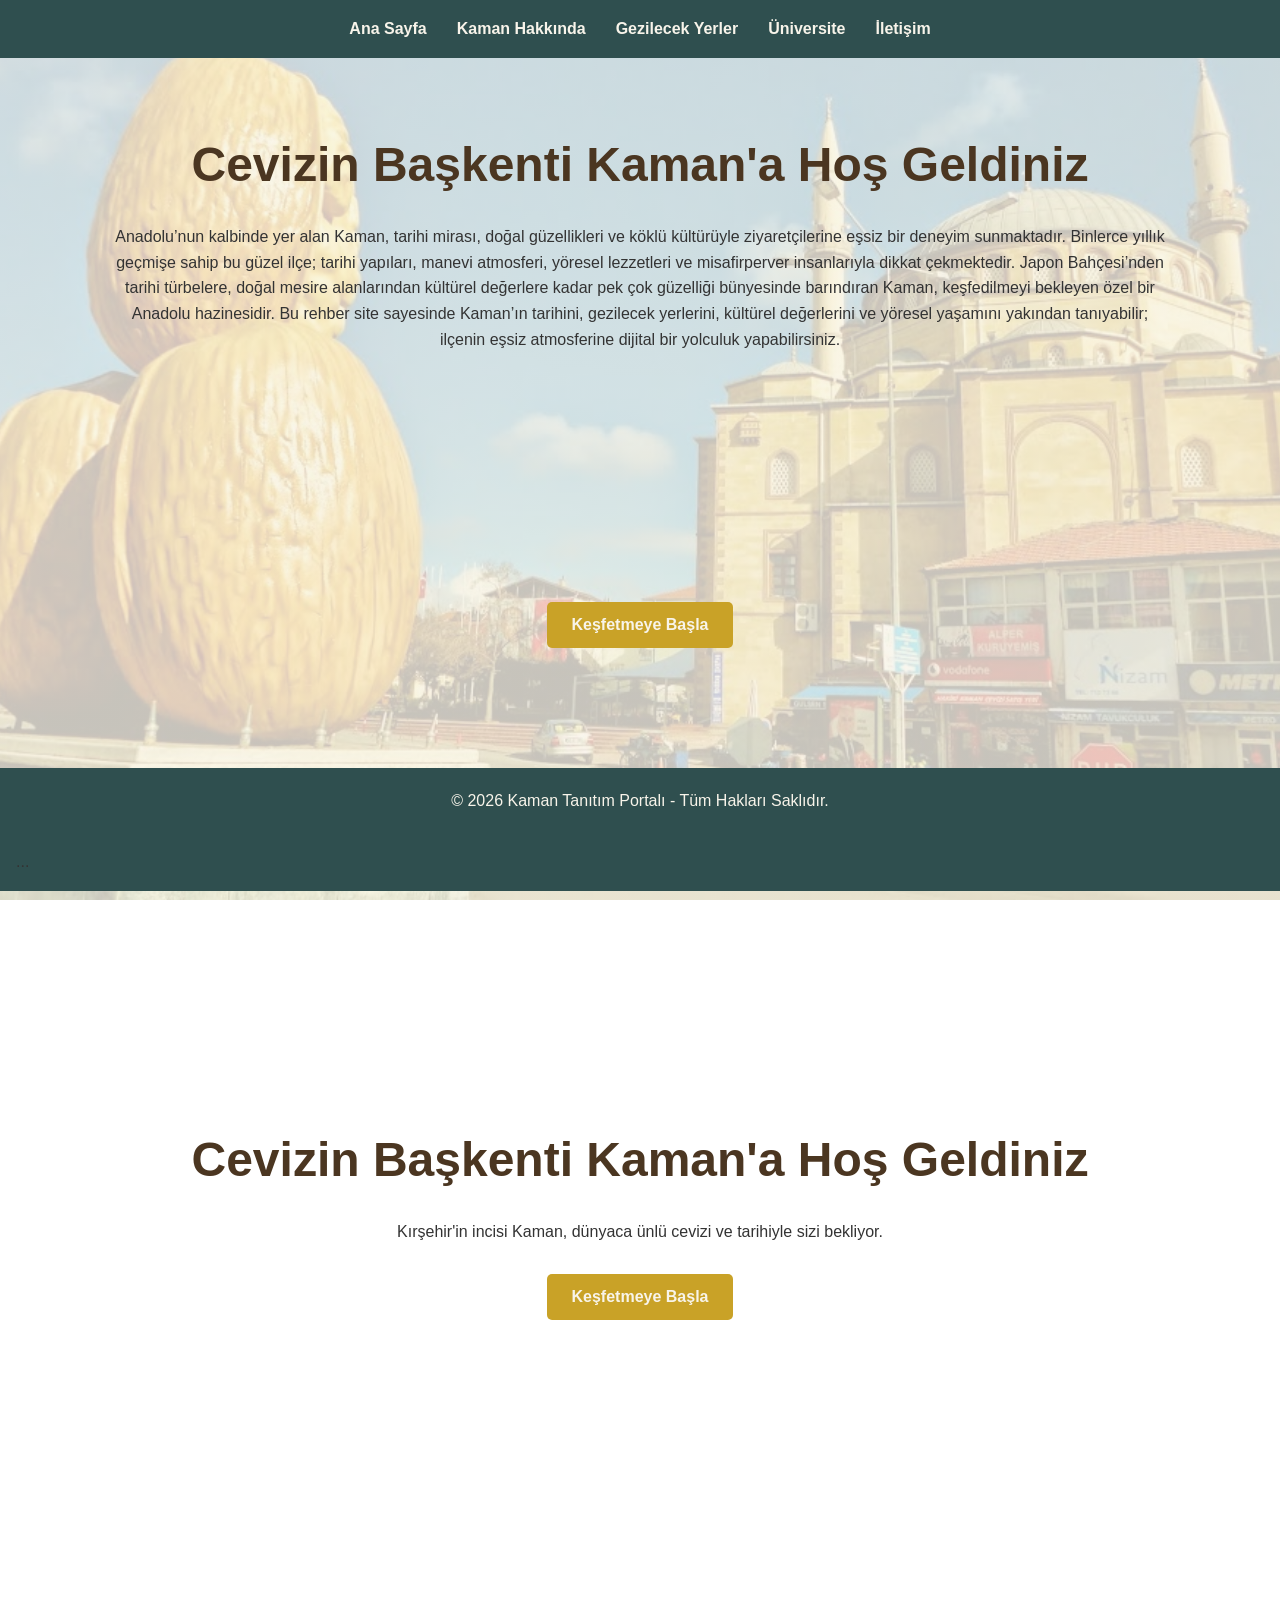
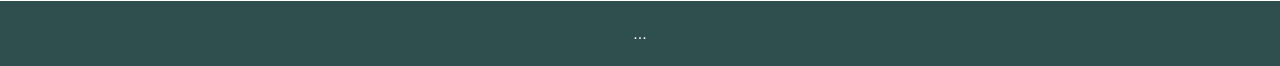
==== kamanubyo/index.html @ ff82c777 "Add files via upload" ====
<!DOCTYPE html>
<html lang="tr">
<head>
    <meta charset="UTF-8">
    <meta name="viewport" content="width=device-width, initial-scale=1.0">
    <meta name="description" content="Kırşehir Kaman ilçesinin tanıtımı, cevizi, tarihi ve gezilecek yerleri hakkında kapsamlı rehber.">
    <title>Kaman Rehberi | Cevizin Başkenti Kaman</title>
    <link rel="stylesheet" href="style.css">
</head>
<body class="home-page">

<nav>
    <ul>
        <li><a href="index.html">Ana Sayfa</a></li>
        <li><a href="hakkinda.html">Kaman Hakkında</a></li>
        <li><a href="gezilecek-yerler.html">Gezilecek Yerler</a></li>
        <li><a href="universite.html">Üniversite</a></li>
        <li><a href="iletisim.html">İletişim</a></li>
    </ul>
</nav>

<div class="container">
    <section>
        <h1>Cevizin Başkenti Kaman'a Hoş Geldiniz</h1>

        <p>Anadolu’nun kalbinde yer alan Kaman, tarihi mirası, doğal güzellikleri ve köklü kültürüyle ziyaretçilerine eşsiz bir deneyim sunmaktadır. Binlerce yıllık geçmişe sahip bu güzel ilçe; tarihi yapıları, manevi atmosferi, yöresel lezzetleri ve misafirperver insanlarıyla dikkat çekmektedir. Japon Bahçesi’nden tarihi türbelere, doğal mesire alanlarından kültürel değerlere kadar pek çok güzelliği bünyesinde barındıran Kaman, keşfedilmeyi bekleyen özel bir Anadolu hazinesidir. Bu rehber site sayesinde Kaman’ın tarihini, gezilecek yerlerini, kültürel değerlerini ve yöresel yaşamını yakından tanıyabilir; ilçenin eşsiz atmosferine dijital bir yolculuk yapabilirsiniz.</p>
        <div style="text-align: center; margin-top: 250px;">
            <a href="hakkinda.html" class="btn">Keşfetmeye Başla</a>
        </div>
    </section>
</div>

<footer>
    <p>&copy; 2026 Kaman Tanıtım Portalı - Tüm Hakları Saklıdır.</p>
</footer>

<body class="home-page">
    <nav>...</nav>

    <div class="container">
        <section>
            <h1>Cevizin Başkenti Kaman'a Hoş Geldiniz</h1>
            <p>Kırşehir'in incisi Kaman, dünyaca ünlü cevizi ve tarihiyle sizi bekliyor.</p>
            <div style="margin-top: 30px;">
                <a href="hakkinda.html" class="btn">Keşfetmeye Başla</a>
            </div>
        </section>
    </div>

    <footer>...</footer>
</body>
</html>
---- kamanubyo/style.css ----
/* Genel Ayarlar */
* {
    margin: 0;
    padding: 0;
    box-sizing: border-box;
    font-family: 'Segoe UI', Tahoma, Geneva, Verdana, sans-serif;
}

body {
    background-color: #F8F4EA; 
    color: #333333; 
    line-height: 1.6;
    display: flex;
    flex-direction: column;
    min-height: 100vh; /* Sayfanın en az ekran boyu kadar olmasını sağlar */
}

/* Navigasyon Menüsü */
nav {
    background-color: #2F4F4F; /* Koyu Yeşil Menü */
    padding: 1rem;
    position: sticky;
    top: 0;
    z-index: 1000;
}

nav ul {
    display: flex;
    justify-content: center;
    list-style: none;
}

nav ul li {
    margin: 0 15px;
}

nav ul li a {
    color: #F8F4EA;
    text-decoration: none;
    font-weight: bold;
    transition: 0.3s;
}

nav ul li a:hover {
    color: #C9A227; /* Altın Sarısı Hover */
}

/* Başlıklar */
h1, h2, h3 {
    color: #4B3621; /* Koyu Kahve Başlıklar */
    margin-bottom: 20px;
    text-align: center;
}

/* İçerik Alanları */
.container {
    max-width: 1100px;
    margin: 40px auto;
    padding: 0 20px;
    flex: 1; /* Bu satır sihirli dokunuştur; içeriği yukarı iter, footer'ı aşağıya baskılar */
}
section {
    margin-bottom: 50px;
}

/* Buton Tasarımı */
.btn {
    display: inline-block;
    background-color: #C9A227; /* Altın Sarısı */
    color: #F8F4EA;
    padding: 10px 25px;
    border-radius: 5px;
    text-decoration: none;
    font-weight: bold;
    transition: background 0.3s;
    border: none;
    cursor: pointer;
}

.btn:hover {
    background-color: #4B3621;
    color: #F8F4EA;
}


footer {
    background-color: #2F4F4F;
    color: #F8F4EA;
    text-align: center;
    padding: 20px 0;
    width: 100%;
}
/* Sadece ana sayfa için özel arka plan */
.home-page {
    background: linear-gradient(rgba(248, 244, 234, 0.8), rgba(248, 244, 234, 0.8)), 
                url('153531,resim.jpg'); /* Buradaki ismi dosyanla birebir aynı yap */
    background-size: cover;
    background-position: center;
    background-attachment: fixed;
    background-repeat: no-repeat;
}

/* Diğer sayfalar için standart krem rengi kalmaya devam eder */
body {
    background-color: #F8F4EA;
    color: #333333;
    display: flex;
    flex-direction: column;
    min-height: 100vh;
}
/* Ana sayfadaki container'ı ortalamak için özel ayar */
.home-page .container {
    display: flex;
    flex-direction: column;
    justify-content: center; /* Dikeyde ortalar */
    align-items: center;     /* Yatayda ortalar */
    text-align: center;      /* Yazıları merkeze alır */
    min-height: 70vh;        /* Sayfanın büyük bir kısmını kaplamasını sağlar */
}

/* Başlığın daha belirgin olması için (Opsiyonel) */
.home-page h1 {
    font-size: 3rem;
    margin-bottom: 20px;
}
/* Harita Konteyner Ayarı */
.map-container {
    margin-top: 20px;
    width: 100%;
}

/* Harita iframe'inin mobil uyumluluğu */
.map-container iframe {
    width: 100%;
    max-width: 100%;
}
/* Tarihçe Düzeni İçin Flexbox */
.history-content {
    display: flex;
    flex-wrap: wrap; /* Mobilde alt alta, PC'de yan yana getirir */
    gap: 30px;
    align-items: center;
    margin-top: 20px;
}

.history-text {
    flex: 2; /* Yazıya daha fazla alan ayırır */
    min-width: 300px;
}

.history-image-wrapper {
    flex: 1; /* Resim alanı */
    min-width: 300px;
    text-align: center;
}

.history-img {
    width: 100%;
    max-width: 450px;
    height: auto;
    border: 6px solid #ffffff; /* Beyaz bir çerçeve */
    border-radius: 10px;
    box-shadow: 0 10px 20px rgba(0,0,0,0.1); /* Hafif modern gölge */
    transition: transform 0.3s ease; /* Üzerine gelince büyüme efekti */
}

.history-img:hover {
    transform: scale(1.03); /* Resmin üzerine gelince hafifçe büyür */
}

.img-caption {
    font-size: 0.9rem;
    color: #4B3621;
    margin-top: 12px;
    font-style: italic;
}
.walnut-section {
    background-color: #4B3621; /* Kahverengi tonu */
    color: #F8F4EA;            /* Krem rengi yazı */
    padding: 20px;             /* İç boşluğu azalttık */
    border-radius: 15px;       /* Köşeleri daha oval yaptık */
    margin: 20px auto;         /* Üstten-alttan boşluk verip ortaladık */
    max-width: 900px;          /* KUTUNUN GENİŞLİĞİNİ BURADAN KISALTTIK */
    box-shadow: 0 5px 15px rgba(0,0,0,0.2);
}

.walnut-content {
    display: flex;
    flex-wrap: wrap;
    gap: 20px;
    align-items: center;
}

.walnut-img {
    width: 100%;
    max-width: 250px;          /* Resmi biraz küçülttük */
    border-radius: 10px;
    border: 2px solid #C9A227;
}

.walnut-text {
    flex: 1;
    min-width: 250px;
    font-size: 0.95rem;        /* Yazıyı biraz daha kibarlaştırdık */
}

/* Mobilde başlığı ortala */
@media (max-width: 768px) {
    .walnut-section h2 {
        text-align: center;
    }
}
.history-img {
    /* ... eski kodların kalsın ... */
    cursor: pointer; /* Fare imlecini el işaretine dönüştürür */
    transition: opacity 0.3s ease;
}

.history-img:hover {
    opacity: 0.8; /* Üzerine gelince hafif şeffaflaşır, tıklandığı hissini verir */
}
/* Gezilecek Yerler Kart Tasarımı */
.travel-section {
    padding: 20px 0;
}

.travel-card {
    display: flex;
    flex-wrap: wrap;
    background-color: #ffffff; /* Temiz bir görünüm için beyaz arka plan */
    border-radius: 15px;
    overflow: hidden;
    box-shadow: 0 4px 20px rgba(0,0,0,0.08);
    margin-bottom: 30px;
    align-items: stretch; /* Resim ve yazı boyunu eşitler */
}

.travel-info {
    flex: 1;
    padding: 40px;
    min-width: 300px;
}

.travel-info h2 {
    color: #2D5A27; /* Doğayı simgeleyen yeşil tonu */
    margin-bottom: 20px;
    border-bottom: 2px solid #C9A227; /* Altın sarısı ince çizgi */
    display: inline-block;
}

.travel-image {
    flex: 1;
    min-width: 300px;
    position: relative;
}

.japon-img {
    width: 100%;
    height: 100%;
    object-fit: cover; /* Resmi kutuya sığacak şekilde kırpar, şekli bozulmaz */
}

.img-label {
    position: absolute;
    bottom: 10px;
    right: 10px;
    background: rgba(0, 0, 0, 0.6);
    color: white;
    padding: 5px 12px;
    border-radius: 5px;
    font-size: 0.8rem;
}

/* Telefonlar için Resim Üste Gelsin */
@media (max-width: 768px) {
    .travel-card {
        flex-direction: column;
    }
    .travel-image {
        height: 250px;
    }
}
/* Resim ve yazının yerini değiştiren yardımcı sınıf */
.travel-card.reverse {
    flex-direction: row-reverse;
}

/* Müze başlığı için özel renk (Tarihçeyle uyumlu kahve) */
.travel-card.reverse h2 {
    color: #4B3621; 
    border-bottom: 2px solid #C9A227;
}

/* Mobilde reverse etkisini kapatıp resmin yine üste gelmesini sağlarız */
@media (max-width: 768px) {
    .travel-card.reverse {
        flex-direction: column;
    }
}
/* Ana Konteyner */
.places-container {
    padding: 20px;
    max-width: 1000px;
    margin: 0 auto;
}

/* Ortak Kutucuk Yapısı */
.travel-card {
    display: flex;
    flex-wrap: wrap;
    background-color: #ffffff; /* Beyaz kutu */
    border-radius: 15px;
    overflow: hidden;
    margin-bottom: 30px;
    box-shadow: 0 4px 15px rgba(0,0,0,0.1); /* Hafif gölge */
    border: 1px solid #e0e0e0;
    transition: transform 0.3s ease;
}

.travel-card:hover {
    transform: translateY(-5px); /* Üzerine gelince hafif yükselir */
}

/* Resim Alanı */
.travel-image {
    flex: 1;
    min-width: 300px;
    height: 250px;
    position: relative;
}

.travel-img {
    width: 100%;
    height: 100%;
    object-fit: cover; /* Resmi kutuya tam sığdırır */
}

/* Bilgi Alanı */
.travel-info {
    flex: 1.5;
    padding: 30px;
    min-width: 300px;
    display: flex;
    flex-direction: column;
    justify-content: center;
}

.travel-info h2 {
    color: #4B3621;
    margin-bottom: 15px;
    font-size: 1.5rem;
}

.travel-info p {
    color: #555;
    line-height: 1.6;
}

/* Resim üzerindeki küçük etiket */
.img-label {
    position: absolute;
    top: 15px;
    left: 15px;
    background: rgba(75, 54, 33, 0.8);
    color: white;
    padding: 5px 12px;
    border-radius: 20px;
    font-size: 0.8rem;
}

/* Mobil Uyumluluk */
@media (max-width: 768px) {
    .travel-card {
        flex-direction: column;
    }
    .travel-image {
        height: 200px;
    }
}
/* Ana Konteyner */
.places-container {
    padding: 20px;
    max-width: 1000px;
    margin: 0 auto;
}

.travel-card {
    display: flex;
    align-items: center;      /* Resmi ve yazıyı dikeyde tam ortalar */
    justify-content: center;  /* İçeriği yatayda ortalar */
    background-color: #ffffff;
    border-radius: 15px;
    margin: 30px auto;
    max-width: 1000px;        /* Sayfada çok yayılmasını engeller */
    overflow: hidden;
    box-shadow: 0 10px 20px rgba(0,0,0,0.05);
    gap: 40px;                /* Resim ve yazı arasındaki boşluğu sabitler */
    padding: 20px;            /* İçeriden nefes payı verir */
}

.travel-image {
    flex: 1;                  /* Resmin kapladığı oran */
    max-width: 450px;         /* Resmin çok devleşmesini önler */
}

.travel-image img {
    width: 100%;
    height: auto;
    display: block;
    border-radius: 10px;      /* Resmin köşelerini yumuşatır */
    object-fit: cover;
}

.travel-info {
    flex: 1;                  /* Yazının kapladığı oran */
    padding-right: 20px;
}

.travel-info h2 {
    margin-bottom: 15px;
    color: #4B3621;
    border-bottom: 2px solid #C9A227;
    display: inline-block;    /* Çizginin yazı kadar olmasını sağlar */
}

/* Mobil cihazlarda (Telefonlarda) resim ve yazıyı alt alta getirir */
@media (max-width: 768px) {
    .travel-card {
        flex-direction: column;
        text-align: center;
        gap: 20px;
    }
    .travel-info {
        padding: 0 10px;
    }
    .travel-info h2 {
        display: block;
    }
}

/* Resimlerin üzerindeki tüm karartmaları ve yazıları zorla kaldırır */
.travel-image::before, 
.travel-image::after {
    display: none !important;
    content: none !important;
}

.travel-image {
    background: transparent !important; /* Arka plandaki kahverengiliği siler */
}

.travel-img {
    filter: none !important; /* Resimde karartma filtresi varsa iptal eder */
    opacity: 1 !important;   /* Resmin şeffaflığını tam yapar */
}

.img-label {
    display: none !important; /* Sol üstteki yazıları tamamen siler */
}
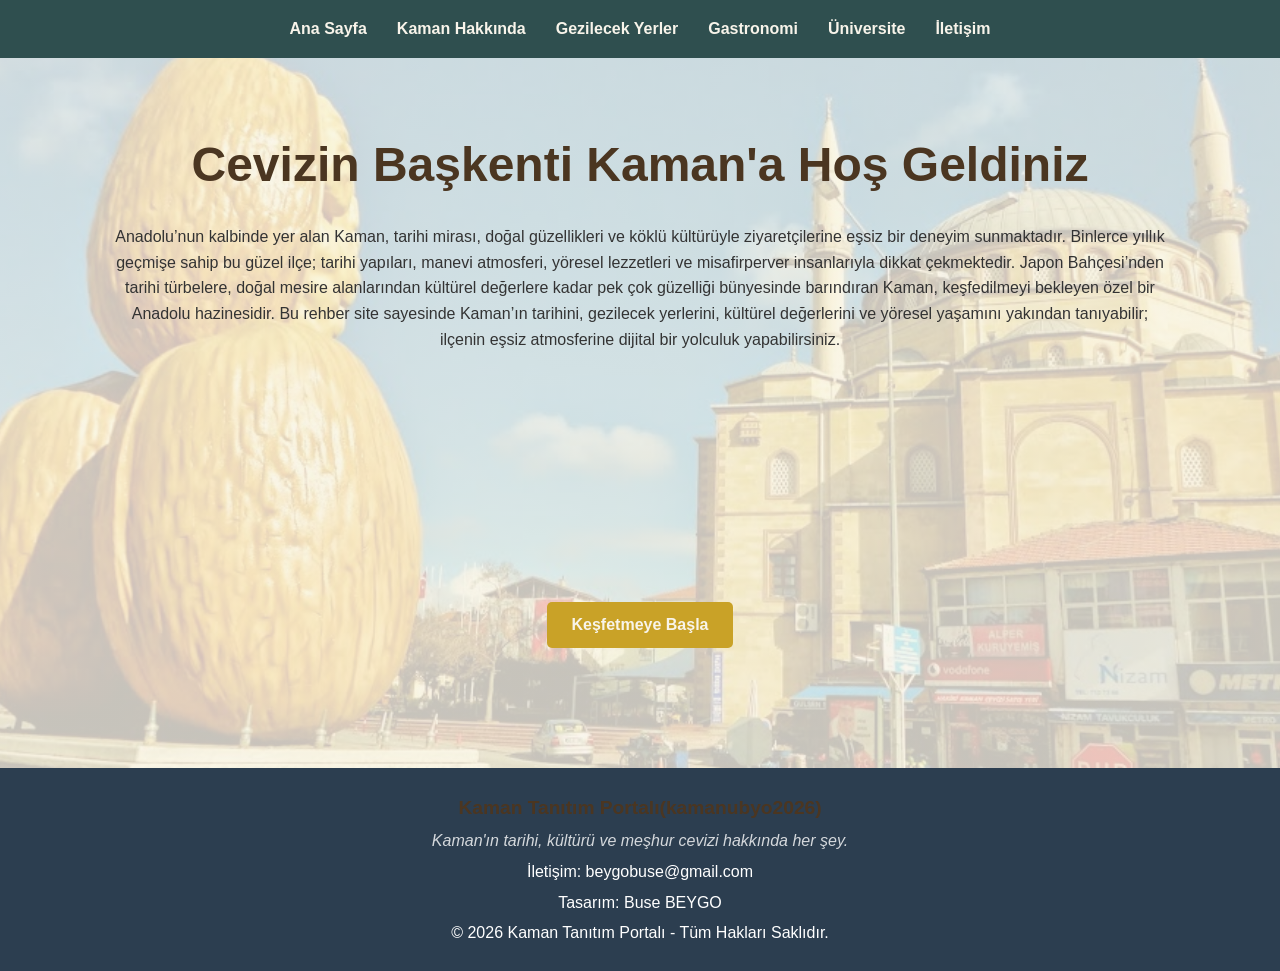
==== commit 117dd56c: "Add files via upload" ====
--- a/kamanubyo/index.html
+++ b/kamanubyo/index.html
@@ -14,6 +14,7 @@
         <li><a href="index.html">Ana Sayfa</a></li>
         <li><a href="hakkinda.html">Kaman Hakkında</a></li>
         <li><a href="gezilecek-yerler.html">Gezilecek Yerler</a></li>
+        <li><a href="gastronomi.html" >Gastronomi</a></li>
         <li><a href="universite.html">Üniversite</a></li>
         <li><a href="iletisim.html">İletişim</a></li>
     </ul>
@@ -29,24 +30,17 @@
         </div>
     </section>
 </div>
-
-<footer>
-    <p>&copy; 2026 Kaman Tanıtım Portalı - Tüm Hakları Saklıdır.</p>
+<footer class="site-footer">
+    <div class="footer-content">
+        <h3 class="footer-title">Kaman Tanıtım Portalı(kamanubyo2026)</h3>
+        <p class="footer-desc">Kaman'ın tarihi, kültürü ve meşhur cevizi hakkında her şey.</p>
+        <div class="footer-info">
+            <span>İletişim: beygobuse@gmail.com</span>
+            <span>Tasarım: Buse BEYGO</span>
+        </div>
+        <p class="copyright">© 2026 Kaman Tanıtım Portalı - Tüm Hakları Saklıdır.</p>
+    </div>
 </footer>
 
-<body class="home-page">
-    <nav>...</nav>
 
-    <div class="container">
-        <section>
-            <h1>Cevizin Başkenti Kaman'a Hoş Geldiniz</h1>
-            <p>Kırşehir'in incisi Kaman, dünyaca ünlü cevizi ve tarihiyle sizi bekliyor.</p>
-            <div style="margin-top: 30px;">
-                <a href="hakkinda.html" class="btn">Keşfetmeye Başla</a>
-            </div>
-        </section>
-    </div>
-
-    <footer>...</footer>
-</body>
 </html>
--- a/kamanubyo/style.css
+++ b/kamanubyo/style.css
@@ -457,3 +457,386 @@
 .img-label {
     display: none !important; /* Sol üstteki yazıları tamamen siler */
 }
+.site-footer {
+    background-color: #2c3e50; /* Ekran görüntündeki koyu renk */
+    color: white;
+    padding: 20px 0;
+    text-align: center;
+}
+
+.footer-content span, 
+.footer-content p, 
+.footer-content h3 {
+    display: block; /* Bu komut her öğeyi yeni bir satıra zorlar (alt alta getirir) */
+    margin: 5px 0;
+}
+
+.footer-title {
+    font-weight: bold;
+    font-size: 1.2rem;
+}
+
+.footer-desc {
+    font-style: italic;
+    opacity: 0.8;
+}
+.transport-info {
+    margin-top: 15px;
+    padding: 10px;
+    background-color: #f8f9fa;
+    border-radius: 8px;
+    font-size: 0.9rem;
+}
+
+.transport-info h3 {
+    font-size: 1rem;
+    color: #2980b9;
+    margin-bottom: 8px;
+}
+
+.map-link a {
+    display: inline-block;
+    margin-top: 10px;
+    color: #e67e22;
+    text-decoration: none;
+    font-weight: bold;
+}
+
+.map-link a:hover {
+    text-decoration: underline;
+}
+.uni-page-container {
+    padding: 50px 15px;
+    background-color: #f4f7f6;
+    display: flex;
+    justify-content: center;
+}
+
+.uni-header-card {
+    background: white;
+    max-width: 1100px;
+    width: 100%;
+    border-radius: 20px;
+    box-shadow: 0 15px 35px rgba(0,0,0,0.1);
+    overflow: hidden;
+}
+
+.card-image-wrapper {
+    position: relative;
+    height: 400px;
+}
+
+.card-image-wrapper img {
+    width: 100%;
+    height: 100%;
+    object-fit: cover;
+}
+
+.status-badge {
+    position: absolute;
+    top: 20px;
+    left: 20px;
+    background: #27ae60;
+    color: white;
+    padding: 8px 15px;
+    border-radius: 30px;
+    font-weight: bold;
+}
+
+.uni-main-content {
+    padding: 40px;
+}
+
+.uni-main-content h1 {
+    color: #2c3e50;
+    font-size: 2.2rem;
+    margin-bottom: 15px;
+}
+
+.lead-text {
+    font-size: 1.1rem;
+    color: #7f8c8d;
+    line-height: 1.6;
+    margin-bottom: 30px;
+}
+
+.info-grid {
+    display: grid;
+    grid-template-columns: 1fr 1fr;
+    gap: 25px;
+    margin-bottom: 40px;
+}
+
+.info-card {
+    background: #fdfdfd;
+    border: 1px solid #eee;
+    padding: 25px;
+    border-radius: 15px;
+    transition: 0.3s;
+}
+
+.info-card:hover {
+    border-color: #3498db;
+    transform: translateY(-5px);
+}
+
+.info-card i {
+    font-size: 2rem;
+    color: #3498db;
+    margin-bottom: 15px;
+}
+
+.info-card ul {
+    list-style: none;
+    padding: 0;
+}
+
+.info-card li {
+    padding: 8px 0;
+    color: #34495e;
+    border-bottom: 1px solid #f1f1f1;
+}
+
+.location-box {
+    background: #2c3e50;
+    color: white;
+    padding: 30px;
+    border-radius: 15px;
+    display: flex;
+    justify-content: space-between;
+    align-items: center;
+}
+
+.btn-primary, .btn-secondary {
+    padding: 12px 25px;
+    border-radius: 8px;
+    text-decoration: none;
+    font-weight: bold;
+    transition: 0.3s;
+    display: inline-block;
+}
+
+.btn-primary { background: #e67e22; color: white; margin-right: 10px; }
+.btn-secondary { background: white; color: #2c3e50; }
+
+.btn-primary:hover { background: #d35400; }
+.btn-secondary:hover { background: #ecf0f1; }
+
+/* Mobil Uyumluluk */
+@media (max-width: 768px) {
+    .info-grid { grid-template-columns: 1fr; }
+    .location-box { flex-direction: column; text-align: center; }
+    .action-buttons { margin-top: 20px; }
+}
+.card-image-wrapper::after {
+    content: "";
+    position: absolute;
+    top: 0;
+    left: 0;
+    width: 100%;
+    height: 100%;
+    background: linear-gradient(to bottom, rgba(0,0,0,0.2), transparent);
+}.education-section {
+    padding: 50px 20px;
+    max-width: 1200px;
+    margin: auto;
+}
+
+.education-grid {
+    display: grid;
+    grid-template-columns: repeat(auto-fit, minmax(350px, 1fr));
+    gap: 30px;
+}
+
+.edu-card {
+    background: #fff;
+    border-radius: 15px;
+    box-shadow: 0 10px 30px rgba(0,0,0,0.08);
+    overflow: hidden;
+    transition: 0.3s ease;
+    border-top: 4px solid #e67e22; /* Kaman Turuncusu */
+}
+
+.edu-card:hover {
+    transform: translateY(-10px);
+}
+
+.edu-image {
+    position: relative;
+    height: 250px;
+}
+
+.edu-image img {
+    width: 100%;
+    height: 100%;
+    object-fit: cover;
+    object-position: center 30%; /* Resimdeki tabelayı ortalar */
+}
+
+.edu-badge {
+    position: absolute;
+    bottom: 15px;
+    right: 15px;
+    background: rgba(44, 62, 80, 0.9);
+    color: white;
+    padding: 5px 15px;
+    border-radius: 20px;
+    font-size: 0.8rem;
+}
+
+.edu-content {
+    padding: 25px;
+}
+
+.edu-content h2 {
+    color: #2c3e50;
+    margin-bottom: 15px;
+    font-size: 1.5rem;
+}
+
+.edu-features {
+    list-style: none;
+    padding: 0;
+    margin: 20px 0;
+}
+
+.edu-features li {
+    padding: 8px 0;
+    border-bottom: 1px solid #f0f0f0;
+    color: #555;
+    font-weight: 500;
+}
+
+.edu-transport {
+    background: #f9f9f9;
+    padding: 15px;
+    border-radius: 10px;
+    margin-top: 20px;
+}
+
+.edu-transport h4 {
+    margin: 0 0 10px 0;
+    color: #e67e22;
+}
+
+.edu-buttons {
+    display: flex;
+    gap: 10px;
+    margin-top: 15px;
+}
+
+.btn-geo, .btn-site {
+    flex: 1;
+    text-align: center;
+    padding: 10px;
+    border-radius: 6px;
+    text-decoration: none;
+    font-weight: bold;
+    font-size: 0.85rem;
+}
+
+.btn-geo { background: #e67e22; color: white; }
+.btn-site { background: #2c3e50; color: white; }
+
+.btn-geo:hover { background: #d35400; }
+.btn-site:hover { background: #1a252f; }
+
+/* Mobil Ayarı */
+@media (max-width: 768px) {
+    .education-grid { grid-template-columns: 1fr; }
+}
+.gastronomy-header {
+    /* Turuncu yerine daha güven veren ve iştah açan koyu bir ton */
+    background: linear-gradient(135deg, #2c3e50 0%, #34495e 100%);
+    height: 300px;
+    display: flex;
+    flex-direction: column;
+    justify-content: center;
+    align-items: center;
+    color: white;
+    text-align: center;
+    padding: 20px;
+    /* Alt kısma hafif bir kavis ekleyerek modern bir hava katalım */
+    border-bottom-left-radius: 50% 10%;
+    border-bottom-right-radius: 50% 10%;
+    box-shadow: inset 0 0 100px rgba(0,0,0,0.2);
+}
+
+.gastronomy-header h1 {
+    font-size: 2.8rem;
+    margin-bottom: 15px;
+    /* Yazıya hafif bir derinlik katalım */
+    text-shadow: 2px 2px 4px rgba(0,0,0,0.3);
+    color: #f1c40f; /* Başlık için altın sarısı tonu - Cevizi simgeler */
+}
+
+.gastronomy-header p {
+    font-size: 1.2rem;
+    max-width: 700px;
+    opacity: 0.9;
+}
+
+.lezzet-card {
+    display: flex;
+    align-items: center;
+    gap: 40px;
+    margin: 60px 0;
+    background: white;
+    border-radius: 20px;
+    overflow: hidden;
+    box-shadow: 0 10px 30px rgba(0,0,0,0.05);
+}
+
+.lezzet-card.reverse {
+    flex-direction: row-reverse;
+}
+
+.lezzet-card img {
+    width: 50%;
+    height: 350px;
+    object-fit: cover;
+}
+
+.lezzet-info {
+    padding: 40px;
+    width: 50%;
+}
+
+.tip-box {
+    margin-top: 20px;
+    padding: 15px;
+    background: #fff4e6;
+    border-left: 5px solid #e67e22;
+    border-radius: 5px;
+    font-size: 0.9rem;
+}
+
+.restaurant-finder {
+    text-align: center;
+    padding: 60px 0;
+    background: #fdfdfd;
+    border-radius: 20px;
+}
+
+.btn-map-full {
+    display: inline-block;
+    padding: 15px 40px;
+    margin: 10px;
+    background: #e67e22;
+    color: white;
+    text-decoration: none;
+    border-radius: 50px;
+    font-weight: bold;
+}
+
+.btn-map-full.secondary { background: #2c3e50; }
+
+/* Mobil Uyum */
+@media (max-width: 768px) {
+    .lezzet-card, .lezzet-card.reverse {
+        flex-direction: column;
+    }
+    .lezzet-card img, .lezzet-info {
+        width: 100%;
+    }
+}
